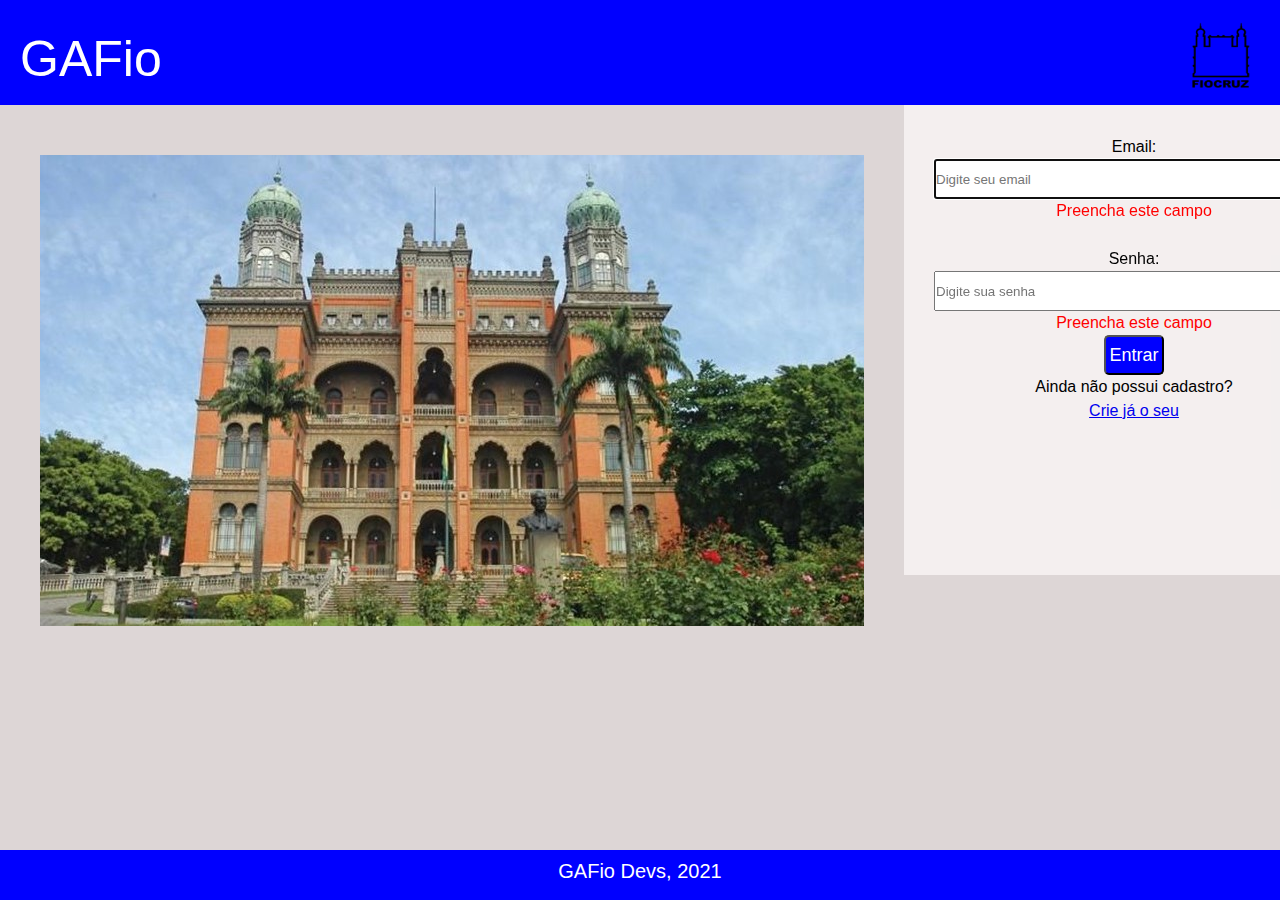
==== 001-login/index.html @ d25962ba "Ainda não está pronto" ====
<!DOCTYPE html>
<html lang="pt-br">
<head>
    <meta charset="UTF-8">
    <meta http-equiv="X-UA-Compatible" content="IE=edge">
    <meta name="viewport" content="width=device-width, initial-scale=1.0">
    <title>Login</title>
    <link rel="stylesheet" href="style.css">
</head>

<header>
    <p class="h1">GAFio</p> 
    <p><img src="imagens/logoFiocruz.png" alt="Logo da fiocruz" height="70px" width="80px"></p>
</header>


<body>   
 
    <div class="container-a">
        <img src="imagens/fiocruzCastelo.jpg" alt="Fiocruz" class="img1">
          
        <form action="pag02.html" method="POST">
            <label for="email">Email:</label> <br>
            <input type="email" id="email" placeholder="Digite seu email" class="campo" autofocus required> 
            <p style="color: red;">Preencha este campo</p>
            <br>
           
            <label for="senha">Senha:</label> <br>
            <input type="password" id="senha" placeholder="Digite sua senha" class="campo" required>
            <p style="color: red;">Preencha este campo</p>
    
            </p>
                <input type="submit" value="Entrar" class="botao">
            </p>

            <p>Ainda não possui cadastro?</p>
            <p class="p2"><a href="#">Crie já o seu</a></p>
        </form>
    </div>
</body>

<footer>
   <p class="p1">GAFio Devs, 2021</p>
</footer>
</html>
---- 001-login/style.css ----
* {
    margin: 0;
    padding: 0;
    box-sizing: border-box;
    font-family: Arial, Helvetica, sans-serif;
}

body {
    background-color: rgb(221, 214, 214);
}

header {
    height: 105px;
    display: flex;
    justify-content: space-between;
    padding: 20px;
    background-color: blue;
   }

form {
    width: 600px;
    height: 470px;
    background-color: rgba(245, 241, 241, 0.925);
    text-align: center;
    line-height: 1.5;
    padding: 30px;
}

footer {
 width: 100%;
 position: fixed;
 bottom: 0;
 right: 0;
 height: 50px;
 background-color: blue;
}

.container-a {
    display: flex;
    justify-content: space-between;

}

.h1 {
    color: white;
    font-size: 50px;
    padding-top: 10px;
}

.p1 {
    color: white;
    font-size: 20px;
    text-align: center;
    padding-top: 10px;
}

.p2 {
    text-decoration: none;
}

.botao {
    color: white;
    background-color: blue;
    border-radius: 5px;
    width: 60px;
    height: 40px;
    font-size: 18px;
}

.campo {
    width: 400px;
    height: 40px;
}

.img1 {
    padding: 40px;
    padding-top: 50px;
}
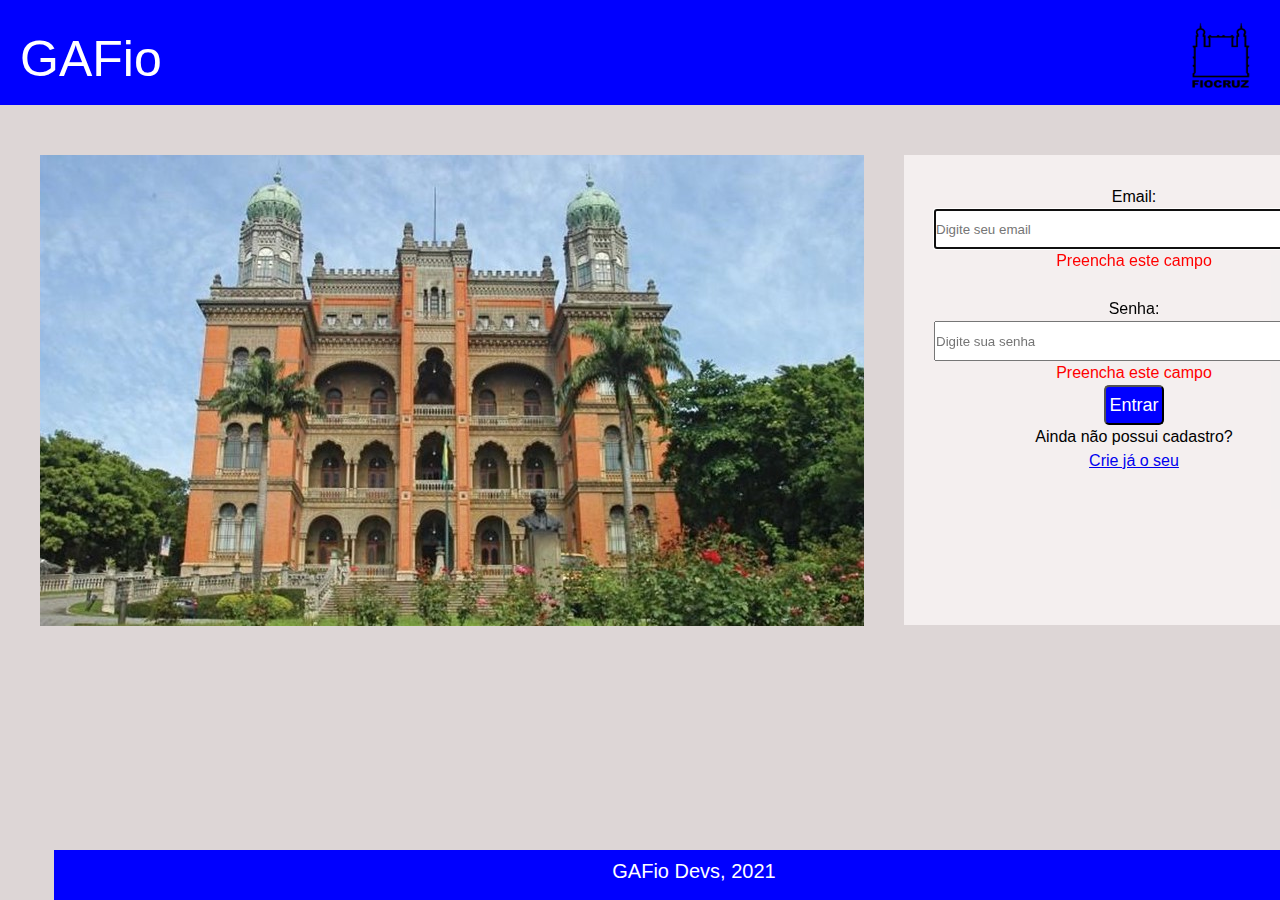
==== commit f6de1387: "versao 2.0" ====
--- a/001-login/index.html
+++ b/001-login/index.html
@@ -29,9 +29,7 @@
             <input type="password" id="senha" placeholder="Digite sua senha" class="campo" required>
             <p style="color: red;">Preencha este campo</p>
     
-            </p>
-                <input type="submit" value="Entrar" class="botao">
-            </p>
+            <input type="submit" value="Entrar" class="botao">
 
             <p>Ainda não possui cadastro?</p>
             <p class="p2"><a href="#">Crie já o seu</a></p>
--- a/001-login/style.css
+++ b/001-login/style.css
@@ -24,6 +24,8 @@
     text-align: center;
     line-height: 1.5;
     padding: 30px;
+    margin-top: 50px;
+    margin-right: 40px;
 }
 
 footer {
@@ -38,7 +40,6 @@
 .container-a {
     display: flex;
     justify-content: space-between;
-
 }
 
 .h1 {
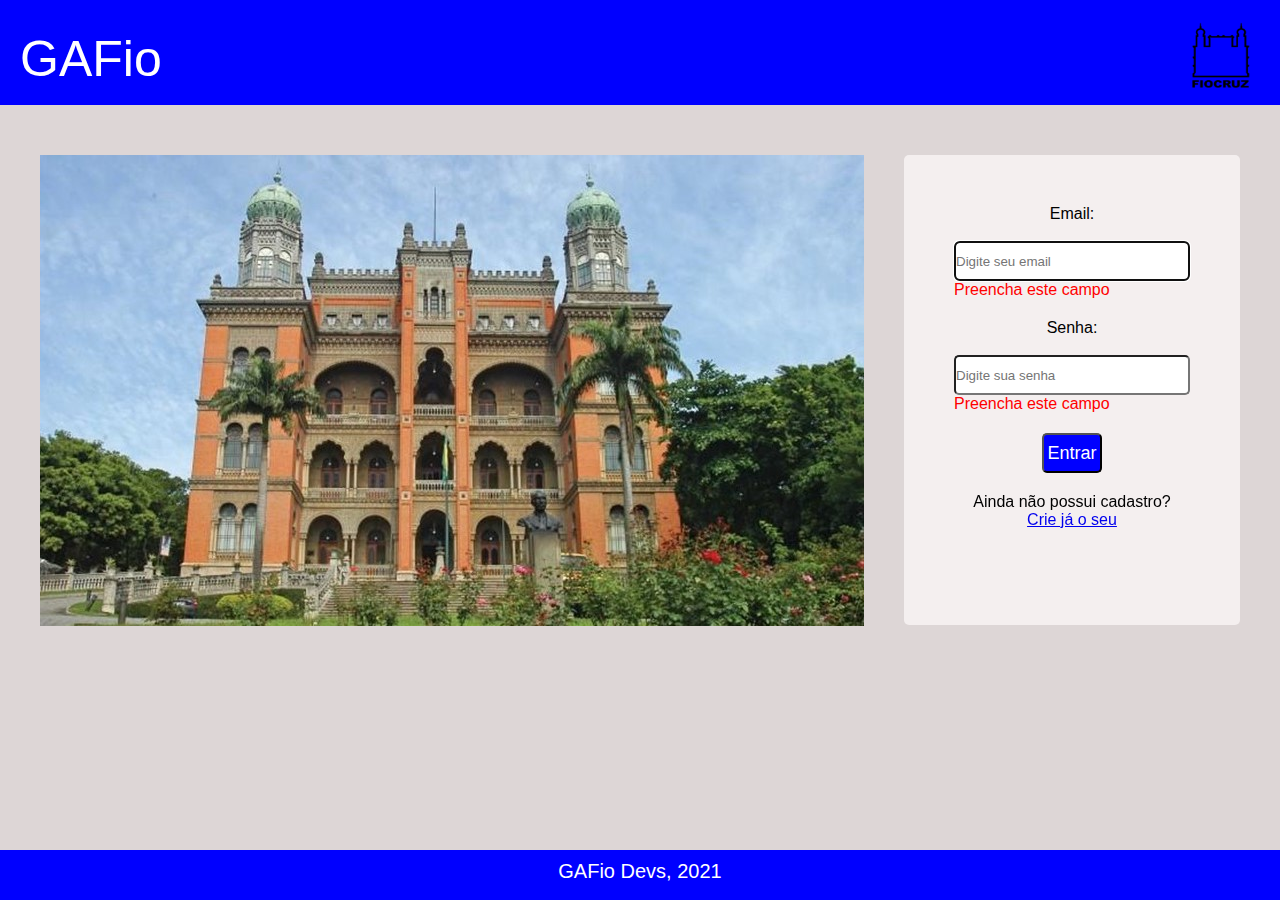
==== commit dbe0b9e9: "versao 2.0" ====
--- a/001-login/index.html
+++ b/001-login/index.html
@@ -20,19 +20,19 @@
         <img src="imagens/fiocruzCastelo.jpg" alt="Fiocruz" class="img1">
           
         <form action="pag02.html" method="POST">
-            <label for="email">Email:</label> <br>
+            <label for="email" class="titulo">Email:</label> <br>
             <input type="email" id="email" placeholder="Digite seu email" class="campo" autofocus required> 
-            <p style="color: red;">Preencha este campo</p>
-            <br>
+            <p class="campo1">Preencha este campo</p>
+    
            
-            <label for="senha">Senha:</label> <br>
+            <label for="senha" class="titulo">Senha:</label> <br>
             <input type="password" id="senha" placeholder="Digite sua senha" class="campo" required>
-            <p style="color: red;">Preencha este campo</p>
+            <p class="campo1">Preencha este campo</p>
     
             <input type="submit" value="Entrar" class="botao">
 
-            <p>Ainda não possui cadastro?</p>
-            <p class="p2"><a href="#">Crie já o seu</a></p>
+            <p class="texto">Ainda não possui cadastro?</p>
+            <p class="p2"><a href="../002-cadastro/cadastro.html">Crie já o seu</a></p>
         </form>
     </div>
 </body>
--- a/001-login/style.css
+++ b/001-login/style.css
@@ -7,6 +7,16 @@
 
 body {
     background-color: rgb(221, 214, 214);
+}
+
+input, label {
+    display: block;
+    width: 100%;
+}
+
+input {
+    height: 40px;
+    border-radius: 5px;
 }
 
 header {
@@ -21,11 +31,11 @@
     width: 600px;
     height: 470px;
     background-color: rgba(245, 241, 241, 0.925);
-    text-align: center;
-    line-height: 1.5;
     padding: 30px;
     margin-top: 50px;
     margin-right: 40px;
+    padding: 50px;
+    border-radius: 5px;
 }
 
 footer {
@@ -57,6 +67,11 @@
 
 .p2 {
     text-decoration: none;
+    text-align: center;
+}
+
+.texto {
+    text-align: center;
 }
 
 .botao {
@@ -66,14 +81,21 @@
     width: 60px;
     height: 40px;
     font-size: 18px;
-}
-
-.campo {
-    width: 400px;
-    height: 40px;
+    margin-left: auto;
+    margin-right: auto;
+    margin-bottom: 20px;
 }
 
 .img1 {
     padding: 40px;
     padding-top: 50px;
+}
+
+.titulo {
+    text-align: center;
+}
+
+.campo1 {
+    margin-bottom: 20px;
+    color: red;
 }